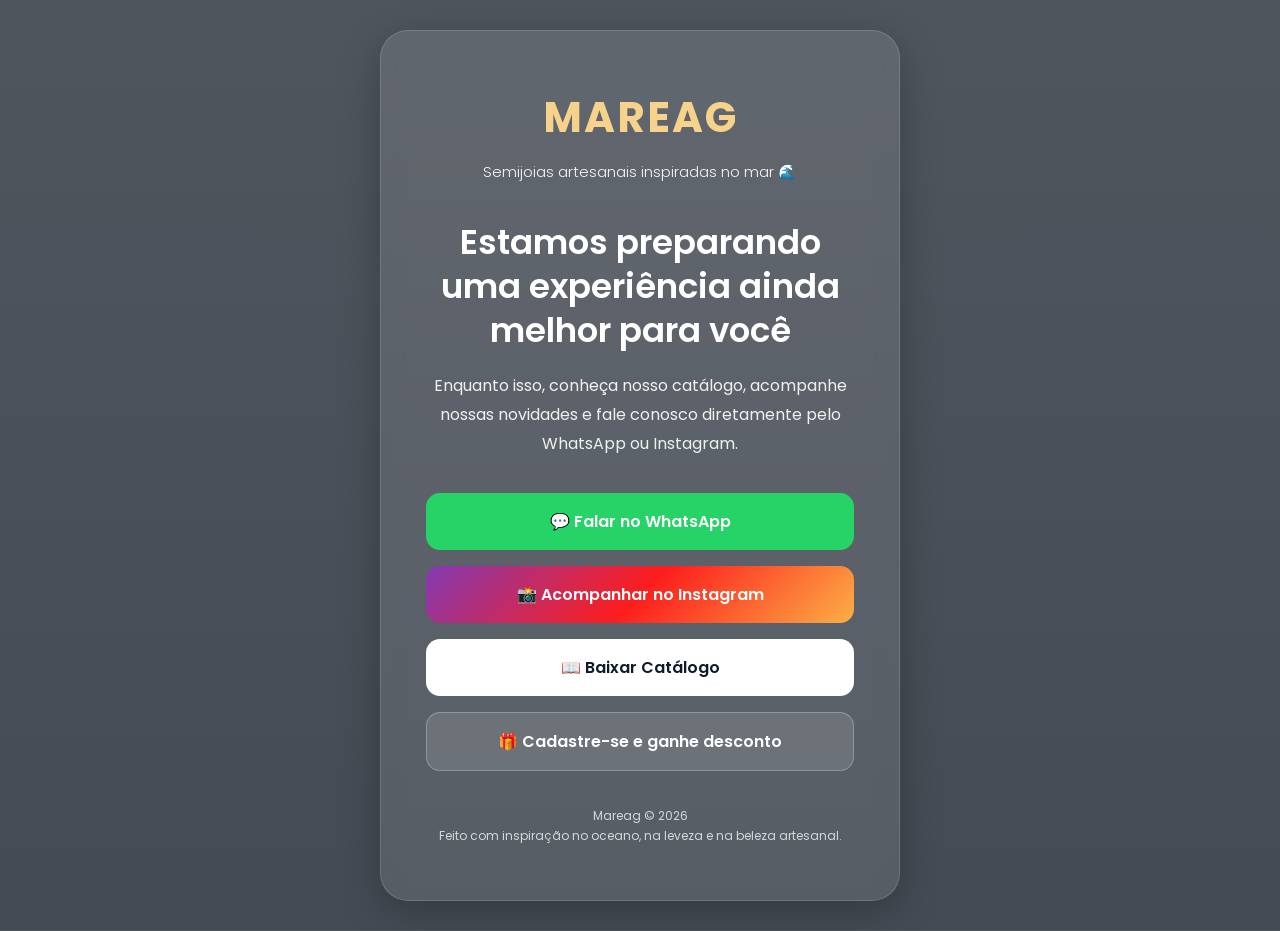
==== index.html @ 8bbeb63e "Restaura versão correta Mareag" ====
<!DOCTYPE html>
<html lang="pt-BR">
<head>
    
    <meta charset="UTF-8" />
    <meta name="viewport" content="width=device-width, initial-scale=1.0" />
    
    <title>Mareag | Semijoias Artesanais</title>
    
    <link rel="stylesheet" href="assets/css/style.css?ver080526">
    <meta name="description" content="Semijoias artesanais inspiradas no mar. Conheça o catálogo da Mareag e fale conosco pelo WhatsApp." />

    <link rel="preconnect" href="https://fonts.googleapis.com">
    <link href="https://fonts.googleapis.com/css2?family=Poppins:wght@300;400;500;600;700&display=swap" rel="stylesheet">

    
</head>

<body>

    <section class="hero">

        <div class="overlay-card">

            <div class="logo">
                MAREAG
            </div>

            <div class="subtitle">
                Semijoias artesanais inspiradas no mar 🌊
            </div>

            <h1 class="main-title">
                Estamos preparando uma experiência ainda melhor para você
            </h1>

            <p class="description">

                Enquanto isso, conheça nosso catálogo, acompanhe nossas novidades
                e fale conosco diretamente pelo WhatsApp ou Instagram.

            </p>

            <div class="cta-container">

                <!-- WHATSAPP -->

                <a
                    href="https://wa.me/5511999999999?text=Olá%20🌊%20Vim%20pelo%20site%20da%20Mareag"
                    target="_blank"
                    class="btn btn-whatsapp"
                >
                    💬 Falar no WhatsApp
                </a>

                <!-- INSTAGRAM -->

                <a
                    href="https://instagram.com/_mareag"
                    target="_blank"
                    class="btn btn-instagram"
                >
                    📸 Acompanhar no Instagram
                </a>

                <!-- CATÁLOGO -->

                <a
                    href="assets/catalogo/catalogo.pdf"
                    target="_blank"
                    class="btn btn-catalogo"
                >
                    📖 Baixar Catálogo
                </a>

                <!-- DESCONTO -->

                <a
                    href="#"
                    class="btn btn-desconto"
                >
                    🎁 Cadastre-se e ganhe desconto
                </a>

            </div>

            <div class="footer-text">

                Mareag © 2026 <br>
                Feito com inspiração no oceano, na leveza e na beleza artesanal.

            </div>

        </div>

    </section>
    <script src="assets/js/script.js"></script>
</body>
</html>
---- assets/css/style.css ----
* {
  margin: 0;
  padding: 0;
  box-sizing: border-box;
}
/*corrigir branch */
.hero {
  width: 100%;
  min-height: 100vh;

  background:
    linear-gradient(rgba(8, 18, 32, 0.65), rgba(8, 18, 32, 0.7)),
    url("assets/img/orla02.webp");

  background-size: cover;
  background-position: center;
  background-repeat: no-repeat;

  display: flex;
  align-items: center;
  justify-content: center;

  padding: 30px 20px;
}

body {
  font-family: "Poppins", sans-serif;
  background: #f8f5f0;
  color: #ffffff;
  min-height: 100vh;
  overflow-x: hidden;
}

.overlay-card {
  width: 100%;
  max-width: 520px;

  background: rgba(255, 255, 255, 0.1);

  backdrop-filter: blur(10px);

  border: 1px solid rgba(255, 255, 255, 0.15);

  border-radius: 28px;

  padding: 40px 28px;

  text-align: center;

  box-shadow: 0 10px 40px rgba(0, 0, 0, 0.25);
}

.logo {
  font-size: 42px;
  font-weight: 700;
  letter-spacing: 2px;

  margin-bottom: 10px;

  color: #f6d28b;
}

.subtitle {
  font-size: 15px;
  font-weight: 300;
  line-height: 1.7;

  color: #f5f5f5;

  margin-bottom: 35px;
}

.main-title {
  font-size: 28px;
  line-height: 1.3;
  font-weight: 600;

  margin-bottom: 20px;
}

.description {
  font-size: 15px;
  line-height: 1.8;

  color: #f0f0f0;

  margin-bottom: 35px;
}

.cta-container {
  display: flex;
  flex-direction: column;
  gap: 16px;
}

.btn {
  width: 100%;

  text-decoration: none;

  padding: 16px 20px;

  border-radius: 14px;

  font-size: 15px;
  font-weight: 600;

  transition: 0.3s ease;

  display: flex;
  align-items: center;
  justify-content: center;

  gap: 10px;
}

.btn-whatsapp {
  background: #25d366;
  color: #ffffff;
}

.btn-whatsapp:hover {
  transform: translateY(-2px);
  opacity: 0.95;
}

.btn-instagram {
  background: linear-gradient(135deg, #833ab4, #fd1d1d, #fcaf45);

  color: #ffffff;
}

.btn-instagram:hover {
  transform: translateY(-2px);
  opacity: 0.95;
}

.btn-catalogo {
  background: #ffffff;
  color: #0d1b2a;
}

.btn-catalogo:hover {
  transform: translateY(-2px);
}

.btn-desconto {
  background: rgba(255, 255, 255, 0.12);

  border: 1px solid rgba(255, 255, 255, 0.25);

  color: #ffffff;
}

.btn-desconto:hover {
  background: rgba(255, 255, 255, 0.18);

  transform: translateY(-2px);
}

.footer-text {
  margin-top: 35px;

  font-size: 12px;

  color: rgba(255, 255, 255, 0.75);

  line-height: 1.6;
}

@media (min-width: 768px) {
  .overlay-card {
    padding: 55px 45px;
  }

  .main-title {
    font-size: 34px;
  }

  .description {
    font-size: 16px;
  }

  .btn {
    font-size: 16px;
  }
}

@media(max-width:768px){

    .overlay-card{

        width:92%;

        background:rgba(10,20,35,0.28);

        backdrop-filter:blur(4px);

        border:1px solid rgba(255,255,255,0.10);
    }

    .hero{

        background-position:center center;
    }

    .btn{

        font-size:13px;

        padding:14px 12px;

        gap:6px;
    }

    .btn-desconto{

    white-space:nowrap;
}

}
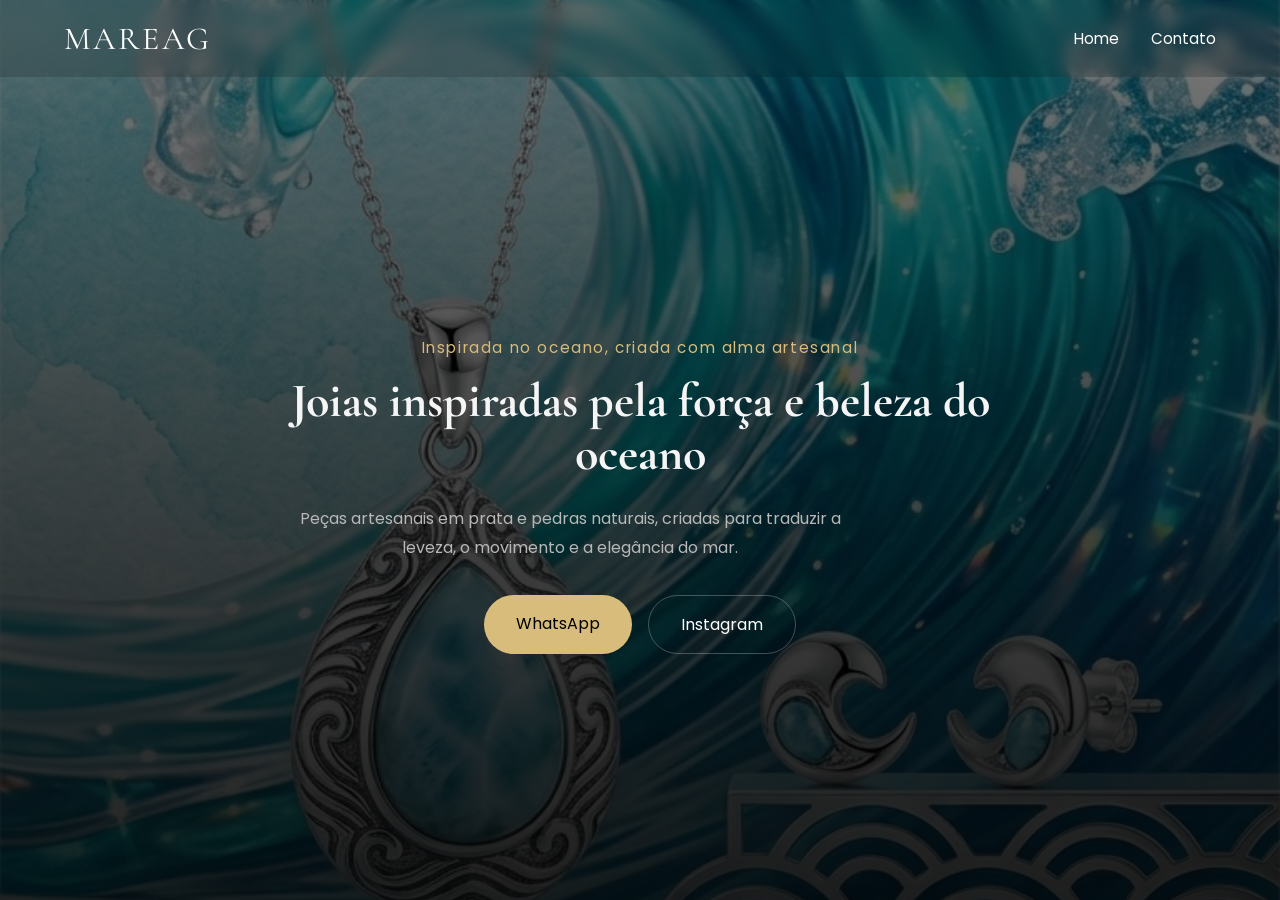
==== commit 122ac13f: "Release v2 - Home simplificada e contato separado" ====
--- a/index.html
+++ b/index.html
@@ -1,99 +1,236 @@
 <!DOCTYPE html>
 <html lang="pt-BR">
+
 <head>
-    
+
+    <!-- =========================================================
+    MAREAG V2
+    Estrutura semântica + mobile first + preparada para expansão
+    ========================================================== -->
+
     <meta charset="UTF-8" />
-    <meta name="viewport" content="width=device-width, initial-scale=1.0" />
-    
-    <title>Mareag | Semijoias Artesanais</title>
-    
-    <link rel="stylesheet" href="assets/css/style.css?ver080526">
-    <meta name="description" content="Semijoias artesanais inspiradas no mar. Conheça o catálogo da Mareag e fale conosco pelo WhatsApp." />
-
+
+    <meta
+        name="viewport"
+        content="width=device-width, initial-scale=1.0"
+    />
+
+    <title>Mareag | Semijoias Artesanais Inspiradas no Oceano</title>
+
+    <meta
+        name="description"
+        content="Semijoias artesanais inspiradas no mar, em Maresias e na beleza natural das pedras."
+    />
+
+    <!-- =========================================================
+    FONTES
+    ========================================================== -->
+
+    <!-- Títulos elegantes -->
     <link rel="preconnect" href="https://fonts.googleapis.com">
-    <link href="https://fonts.googleapis.com/css2?family=Poppins:wght@300;400;500;600;700&display=swap" rel="stylesheet">
-
-    
+
+    <link
+        href="https://fonts.googleapis.com/css2?family=Cormorant+Garamond:wght@400;500;600;700&display=swap"
+        rel="stylesheet"
+    >
+
+    <!-- Textos -->
+    <link
+        href="https://fonts.googleapis.com/css2?family=Poppins:wght@300;400;500;600&display=swap"
+        rel="stylesheet"
+    >
+
+    <!-- CSS -->
+    <link rel="stylesheet" href="assets/css/style.css">
+
 </head>
 
 <body>
 
-    <section class="hero">
-
-        <div class="overlay-card">
-
-            <div class="logo">
+    <!-- =========================================================
+    HEADER / MENU
+    ========================================================== -->
+
+    <header class="header">
+
+        <div class="container nav-container">
+
+            <!-- LOGO -->
+            <a href="#" class="logo">
                 MAREAG
+            </a>
+
+            <!-- MENU DESKTOP -->
+            <nav class="nav-desktop">
+
+                <a href="#home">Home</a>
+                <!--
+                <a href="#colecoes">Coleções</a>
+
+                <a href="#atelier">Atelier</a>
+
+                <a href="#experiencia">Experiência</a>
+
+                <a href="#galeria">Galeria</a>
+                
+                <a href="#contato">Contato</a>
+                -->
+                <a href="contato.html">Contato</a>
+
+            </nav>
+
+            <!-- BOTÃO MENU MOBILE -->
+            <button
+                class="menu-toggle"
+                id="menuToggle"
+                aria-label="Abrir Menu"
+            >
+                ☰
+            </button>
+
+        </div>
+
+        <!-- MENU MOBILE -->
+        <nav class="mobile-menu" id="mobileMenu">
+
+            <a href="#home">Home</a>
+            <!--
+            <a href="#colecoes">Coleções</a>
+
+            <a href="#atelier">Atelier</a>
+
+            <a href="#experiencia">Experiência</a>
+
+            <a href="#galeria">Galeria</a>
+        
+            <a href="#contato">Contato</a>
+            -->
+            <a href="contato.html">Contato</a>
+
+        </nav>
+
+    </header>
+
+    <!-- =========================================================
+    MAIN
+    ========================================================== -->
+
+    <main>
+
+        <!-- =====================================================
+        HERO
+        ====================================================== -->
+
+        <section class="hero" id="home">
+
+            <!--
+            SUGESTÃO IMAGEM HERO:
+
+            MOBILE:
+            1080x1920
+            vertical
+            praia + fim de tarde + lifestyle
+
+            DESKTOP:
+            1920x1080
+
+            TV:
+            2560x1440 ou 4K leve
+
+            FORMATOS:
+            WEBP ou AVIF
+            -->
+
+            <div class="hero-overlay"></div>
+
+            <div class="hero-content container">
+
+                <p class="hero-subtitle">
+                    Inspirada no oceano, criada com alma artesanal
+                </p>
+
+                <h1>
+                    Joias inspiradas pela força e beleza do oceano
+                </h1>
+
+                <p class="hero-description">
+
+                    Peças artesanais em prata e pedras naturais,
+                    criadas para traduzir a leveza, o movimento
+                    e a elegância do mar.
+
+                </p>
+
+                <div class="hero-buttons">
+
+                    <a
+                        href="https://wa.me/5511993221090"
+                        target="_blank"
+                        class="btn btn-primary"
+                    >
+                        WhatsApp
+                    </a>
+
+                    <a
+                        href="https://instagram.com"
+                        target="_blank"
+                        class="btn btn-secondary"
+                    >
+                        Instagram
+                    </a>
+
+                </div>
+
             </div>
 
-            <div class="subtitle">
-                Semijoias artesanais inspiradas no mar 🌊
-            </div>
-
-            <h1 class="main-title">
-                Estamos preparando uma experiência ainda melhor para você
-            </h1>
-
-            <p class="description">
-
-                Enquanto isso, conheça nosso catálogo, acompanhe nossas novidades
-                e fale conosco diretamente pelo WhatsApp ou Instagram.
-
+        </section>
+
+
+
+    </main>
+
+    <!-- =========================================================
+    FOOTER
+    ========================================================== -->
+<!--
+    <footer class="footer" id="contato">
+
+        <div class="container">
+
+            <h2>MAREAG</h2>
+
+            <p>
+                Inspirada no oceano. Criada artesanalmente.
             </p>
 
-            <div class="cta-container">
-
-                <!-- WHATSAPP -->
+            <div class="footer-buttons">
 
                 <a
-                    href="https://wa.me/5511999999999?text=Olá%20🌊%20Vim%20pelo%20site%20da%20Mareag"
+                    href="https://wa.me/5511993221090"
                     target="_blank"
-                    class="btn btn-whatsapp"
                 >
-                    💬 Falar no WhatsApp
+                    WhatsApp
                 </a>
-
-                <!-- INSTAGRAM -->
 
                 <a
                     href="https://instagram.com/_mareag"
                     target="_blank"
-                    class="btn btn-instagram"
                 >
-                    📸 Acompanhar no Instagram
+                    Instagram
                 </a>
 
-                <!-- CATÁLOGO -->
-
-                <a
-                    href="assets/catalogo/catalogo.pdf"
-                    target="_blank"
-                    class="btn btn-catalogo"
-                >
-                    📖 Baixar Catálogo
-                </a>
-
-                <!-- DESCONTO -->
-
-                <a
-                    href="#"
-                    class="btn btn-desconto"
-                >
-                    🎁 Cadastre-se e ganhe desconto
-                </a>
-
             </div>
 
-            <div class="footer-text">
-
-                Mareag © 2026 <br>
-                Feito com inspiração no oceano, na leveza e na beleza artesanal.
-
-            </div>
+            <small>
+                Mareag © 2026
+            </small>
 
         </div>
 
-    </section>
+    </footer>
+-->
+    <!-- JS -->
     <script src="assets/js/script.js"></script>
+
 </body>
 </html>
--- a/assets/css/style.css
+++ b/assets/css/style.css
@@ -1,222 +1,762 @@
-* {
-  margin: 0;
-  padding: 0;
-  box-sizing: border-box;
-}
-/*corrigir branch */
-.hero {
-  width: 100%;
-  min-height: 100vh;
-
-  background:
-    linear-gradient(rgba(8, 18, 32, 0.65), rgba(8, 18, 32, 0.7)),
-    url("assets/img/orla02.webp");
-
-  background-size: cover;
-  background-position: center;
-  background-repeat: no-repeat;
-
-  display: flex;
-  align-items: center;
-  justify-content: center;
-
-  padding: 30px 20px;
-}
-
-body {
-  font-family: "Poppins", sans-serif;
-  background: #f8f5f0;
-  color: #ffffff;
-  min-height: 100vh;
-  overflow-x: hidden;
-}
-
-.overlay-card {
-  width: 100%;
-  max-width: 520px;
-
-  background: rgba(255, 255, 255, 0.1);
-
-  backdrop-filter: blur(10px);
-
-  border: 1px solid rgba(255, 255, 255, 0.15);
-
-  border-radius: 28px;
-
-  padding: 40px 28px;
-
-  text-align: center;
-
-  box-shadow: 0 10px 40px rgba(0, 0, 0, 0.25);
-}
-
-.logo {
-  font-size: 42px;
-  font-weight: 700;
-  letter-spacing: 2px;
-
-  margin-bottom: 10px;
-
-  color: #f6d28b;
-}
-
-.subtitle {
-  font-size: 15px;
-  font-weight: 300;
-  line-height: 1.7;
-
-  color: #f5f5f5;
-
-  margin-bottom: 35px;
-}
-
-.main-title {
-  font-size: 28px;
-  line-height: 1.3;
-  font-weight: 600;
-
-  margin-bottom: 20px;
-}
-
-.description {
-  font-size: 15px;
-  line-height: 1.8;
-
-  color: #f0f0f0;
-
-  margin-bottom: 35px;
-}
-
-.cta-container {
-  display: flex;
-  flex-direction: column;
-  gap: 16px;
-}
-
-.btn {
-  width: 100%;
-
-  text-decoration: none;
-
-  padding: 16px 20px;
-
-  border-radius: 14px;
-
-  font-size: 15px;
-  font-weight: 600;
-
-  transition: 0.3s ease;
-
-  display: flex;
-  align-items: center;
-  justify-content: center;
-
-  gap: 10px;
-}
-
-.btn-whatsapp {
-  background: #25d366;
-  color: #ffffff;
-}
-
-.btn-whatsapp:hover {
-  transform: translateY(-2px);
-  opacity: 0.95;
-}
-
-.btn-instagram {
-  background: linear-gradient(135deg, #833ab4, #fd1d1d, #fcaf45);
-
-  color: #ffffff;
-}
-
-.btn-instagram:hover {
-  transform: translateY(-2px);
-  opacity: 0.95;
-}
-
-.btn-catalogo {
-  background: #ffffff;
-  color: #0d1b2a;
-}
-
-.btn-catalogo:hover {
-  transform: translateY(-2px);
-}
-
-.btn-desconto {
-  background: rgba(255, 255, 255, 0.12);
-
-  border: 1px solid rgba(255, 255, 255, 0.25);
-
-  color: #ffffff;
-}
-
-.btn-desconto:hover {
-  background: rgba(255, 255, 255, 0.18);
-
-  transform: translateY(-2px);
-}
-
-.footer-text {
-  margin-top: 35px;
-
-  font-size: 12px;
-
-  color: rgba(255, 255, 255, 0.75);
-
-  line-height: 1.6;
-}
-
-@media (min-width: 768px) {
-  .overlay-card {
-    padding: 55px 45px;
-  }
-
-  .main-title {
-    font-size: 34px;
-  }
-
-  .description {
-    font-size: 16px;
-  }
-
-  .btn {
-    font-size: 16px;
-  }
-}
-
-@media(max-width:768px){
-
-    .overlay-card{
-
-        width:92%;
-
-        background:rgba(10,20,35,0.28);
-
-        backdrop-filter:blur(4px);
-
-        border:1px solid rgba(255,255,255,0.10);
+/* =========================================================
+RESET
+========================================================= */
+
+*{
+    margin:0;
+    padding:0;
+    box-sizing:border-box;
+}
+
+/* =========================================================
+VARIÁVEIS
+========================================================= */
+
+:root{
+
+    --bg-dark:#0f1115;
+
+    --bg-soft:#171a20;
+
+    --text:#f5f5f5;
+
+    --text-soft:#b8b8b8;
+
+    --gold:#d7bc7b;
+
+    --overlay:rgba(0,0,0,0.45);
+
+    --transition:0.35s ease;
+
+    --max-width:1280px;
+}
+
+/* =========================================================
+BODY
+========================================================= */
+
+body{
+
+    font-family:'Poppins',sans-serif;
+
+    background:var(--bg-dark);
+
+    color:var(--text);
+
+    overflow-x:hidden;
+}
+
+/* =========================================================
+CONTAINER
+========================================================= */
+
+.container{
+
+    width:90%;
+
+    max-width:var(--max-width);
+
+    margin:auto;
+}
+
+/* =========================================================
+HEADER
+========================================================= */
+
+.header{
+
+    position:fixed;
+
+    width:100%;
+
+    top:0;
+
+    left:0;
+
+    z-index:999;
+
+    padding:1.2rem 0;
+
+    backdrop-filter:blur(8px);
+
+    background:rgba(0,0,0,0.15);
+}
+
+.nav-container{
+
+    display:flex;
+
+    align-items:center;
+
+    justify-content:space-between;
+}
+
+.logo{
+
+    font-family:'Cormorant Garamond',serif;
+
+    font-size:2rem;
+
+    text-decoration:none;
+
+    color:white;
+
+    letter-spacing:0.15rem;
+}
+
+/* =========================================================
+MENU DESKTOP
+========================================================= */
+
+.nav-desktop{
+
+    display:none;
+
+    gap:2rem;
+}
+
+.nav-desktop a{
+
+    text-decoration:none;
+
+    color:white;
+
+    font-size:0.95rem;
+
+    transition:var(--transition);
+}
+
+.nav-desktop a:hover{
+
+    color:var(--gold);
+}
+
+/* =========================================================
+MENU MOBILE
+========================================================= */
+
+.menu-toggle{
+
+    background:none;
+
+    border:none;
+
+    color:white;
+
+    font-size:2rem;
+
+    cursor:pointer;
+}
+
+.mobile-menu{
+
+    display:none;
+
+    flex-direction:column;
+
+    /*padding:1rem 2rem 2rem 2rem;*/
+    padding:0 2rem 2rem;
+    /*margin-top:78px;*/
+    top:78px;
+    position:fixed;
+    left:0;
+    width:100%;
+    z-index:998;
+
+    text-align:center;
+
+    background:
+    linear-gradient(
+        180deg,
+        rgba(4,32,38,.98),
+        rgba(8,18,22,.98)
+    );
+
+
+}
+
+.mobile-menu.active{
+
+    display:flex;
+}
+
+.mobile-menu a{
+
+    color:white;
+
+    text-decoration:none;
+
+    padding:1rem 0;
+
+    border-bottom:1px solid rgba(255,255,255,0.08);
+}
+
+/* =========================================================
+HERO
+========================================================= */
+
+.hero{
+
+    position:relative;
+
+    /*min-height:100vh;*/
+    height:100vh;
+    padding-top:90px;
+
+    display:flex;
+
+    align-items:center;
+
+    background:
+    linear-gradient(
+        rgba(0,0,0,0.35),
+        rgba(0,0,0,0.65)
+    ),
+    url('/assets/img/hero-mobile.jpg');
+
+    background-size:cover;
+
+    /*background-position:center center;*/
+    background-position:left center;
+
+    background-repeat:no-repeat;
+}
+/*
+SUGESTÕES HERO:
+
+MOBILE:
+hero-mobile.webp
+
+DESKTOP:
+hero-desktop.webp
+
+TV:
+hero-tv.webp
+*/
+
+.hero-overlay{
+
+    position:absolute;
+
+    inset:0;
+
+    background:
+    linear-gradient(
+        rgba(0,0,0,0.35),
+        rgba(0,0,0,0.70)
+    );
+}
+
+.hero-content{
+
+    max-width:700px;
+    margin:0 auto;
+    text-align:center;
+    position:relative;
+
+    z-index:2;
+}
+
+.hero-subtitle{
+
+    color:var(--gold);
+
+    margin-bottom:1rem;
+
+    font-size:0.95rem;
+
+    letter-spacing:0.1rem;
+}
+
+.hero h1{
+
+    font-family:'Cormorant Garamond',serif;
+
+    font-size:3rem;
+
+    line-height:1.1;
+
+    margin-bottom:1.5rem;
+}
+
+.hero-description{
+
+    max-width:35rem;
+
+    line-height:1.8;
+
+    color:var(--text-soft);
+
+    margin-bottom:2rem;
+}
+
+/* =========================================================
+BOTÕES
+========================================================= */
+
+.hero-buttons{
+
+    display:flex;
+
+    flex-wrap:wrap;
+
+    gap:1rem;
+
+    justify-content:center;
+}
+
+.btn{
+
+    padding:1rem 2rem;
+
+    border-radius:999px;
+
+    text-decoration:none;
+
+    transition:var(--transition);
+}
+
+.btn-primary{
+
+    background:var(--gold);
+
+    color:black;
+}
+
+.btn-secondary{
+
+    border:1px solid rgba(255,255,255,0.25);
+
+    color:white;
+}
+
+.btn:hover{
+
+    transform:translateY(-3px);
+}
+
+/* =========================================================
+SECTIONS
+========================================================= */
+
+.section{
+
+    padding:6rem 0;
+}
+
+.section-title{
+
+    text-align:center;
+
+    margin-bottom:4rem;
+}
+
+.section-title span{
+
+    color:var(--gold);
+
+    text-transform:uppercase;
+
+    letter-spacing:0.1rem;
+}
+
+.section-title h2{
+
+    font-family:'Cormorant Garamond',serif;
+
+    font-size:2.8rem;
+
+    margin-top:1rem;
+}
+
+/* =========================================================
+COLEÇÕES
+========================================================= */
+
+.collection-grid{
+
+    display:grid;
+
+    gap:2rem;
+}
+
+.collection-card{
+
+    background:var(--bg-soft);
+
+    border-radius:1.5rem;
+
+    overflow:hidden;
+
+    transition:var(--transition);
+}
+
+.collection-card:hover{
+
+    transform:translateY(-5px);
+}
+
+.collection-card img{
+
+    width:100%;
+
+    height:22rem;
+
+    object-fit:cover;
+}
+
+.card-content{
+
+    padding:2rem;
+}
+
+.card-content h3{
+
+    margin-bottom:1rem;
+}
+
+.card-content a{
+
+    color:var(--gold);
+
+    text-decoration:none;
+}
+
+/* =========================================================
+ATELIER
+========================================================= */
+
+.atelier-grid{
+
+    display:grid;
+
+    gap:3rem;
+
+    align-items:center;
+}
+
+.atelier-image img{
+
+    width:100%;
+
+    border-radius:2rem;
+}
+
+.atelier-text span{
+
+    color:var(--gold);
+}
+
+.atelier-text h2{
+
+    font-family:'Cormorant Garamond',serif;
+
+    font-size:2.5rem;
+
+    margin:1rem 0;
+}
+
+.atelier-text p{
+
+    color:var(--text-soft);
+
+    line-height:1.9;
+}
+
+/* =========================================================
+EXPERIENCE
+========================================================= */
+
+.experience-grid{
+
+    display:grid;
+
+    gap:2rem;
+}
+
+.experience-card img{
+
+    width:100%;
+
+    height:28rem;
+
+    object-fit:cover;
+
+    border-radius:1.5rem;
+}
+
+/* =========================================================
+GALERIA
+========================================================= */
+
+.gallery-grid{
+
+    columns:2;
+    gap:1rem;
+}
+
+.gallery-grid img{
+
+    width:100%;
+
+    margin-bottom:1rem;
+
+    border-radius:1rem;
+}
+
+/* =========================================================
+FOOTER
+========================================================= */
+
+.footer{
+
+    padding:4rem 0;
+
+    background:#0b0d11;
+
+    text-align:center;
+}
+
+.footer h2{
+
+    font-family:'Cormorant Garamond',serif;
+
+    font-size:2.5rem;
+
+    margin-bottom:1rem;
+}
+
+.footer p{
+
+    color:var(--text-soft);
+
+    margin-bottom:2rem;
+}
+
+.footer-buttons{
+
+    display:flex;
+
+    justify-content:center;
+
+    gap:1rem;
+
+    flex-wrap:wrap;
+
+    margin-bottom:2rem;
+}
+
+.footer-buttons a{
+
+    color:white;
+
+    text-decoration:none;
+
+    border:1px solid rgba(255,255,255,0.15);
+
+    padding:0.9rem 1.5rem;
+
+    border-radius:999px;
+}
+
+/* =========================================================
+ANIMAÇÕES
+========================================================= */
+
+.reveal{
+
+    opacity:0;
+
+    transform:translateY(40px);
+
+    transition:1s ease;
+}
+
+.reveal.active{
+
+    opacity:1;
+
+    transform:translateY(0);
+}
+
+/* =========================================================
+TABLETS
+768px+
+========================================================= */
+
+@media(min-width:768px){
+
+    .collection-grid{
+
+        grid-template-columns:repeat(2,1fr);
+    }
+
+    .experience-grid{
+
+        grid-template-columns:repeat(2,1fr);
+    }
+
+    .gallery-grid{
+
+        columns:3;
+    }
+}
+
+/* =========================================================
+DESKTOP
+1024px+
+========================================================= */
+
+@media(min-width:1024px){
+
+    .menu-toggle{
+
+        display:none;
+    }
+
+    .nav-desktop{
+
+        display:flex;
     }
 
     .hero{
 
-        background-position:center center;
-    }
-
-    .btn{
-
-        font-size:13px;
-
-        padding:14px 12px;
-
-        gap:6px;
-    }
-
-    .btn-desconto{
-
-    white-space:nowrap;
-}
-
-}
-
+        background:
+        linear-gradient(
+            rgba(0,0,0,.25),
+            rgba(0,0,0,.55)
+        ),
+        url('../img/hero-desktop.jpg');
+
+        background-size:cover;
+
+        /*background-position:center center;*/
+        background-position:left center;
+
+        background-repeat:no-repeat;
+    }
+
+    .collection-grid{
+
+        grid-template-columns:repeat(3,1fr);
+    }
+
+    .atelier-grid{
+
+        grid-template-columns:1fr 1fr;
+    }
+
+    .experience-grid{
+
+        grid-template-columns:repeat(3,1fr);
+    }
+
+    .gallery-grid{
+
+        columns:4;
+    }
+}
+
+/* =========================================================
+TVS / ULTRAWIDE
+1600px+
+========================================================= */
+
+@media(min-width:1600px){
+
+    .hero{
+
+        background:
+        url('../img/hero-tv.webp');
+
+        background-size:cover;
+
+        background-position:center;
+    }
+
+    .hero h1{
+
+        font-size:5rem;
+    }
+
+    .section-title h2{
+
+        font-size:4rem;
+    }
+
+    .container{
+
+        max-width:1500px;
+    }
+}
+
+form{
+
+    display:flex;
+
+    flex-direction:column;
+
+    gap:1rem;
+
+    max-width:700px;
+
+    margin:auto;
+
+    width:90%;
+}
+
+input,
+textarea{
+
+    padding:1rem;
+
+    border:none;
+
+    border-radius:12px;
+
+    font-family:'Poppins',sans-serif;
+}
+
+textarea{
+
+    resize:vertical;
+}
+
+.contato-page{
+
+    min-height:100vh;
+
+    padding-top:120px;
+
+    padding-bottom:40px;
+
+    background:
+    radial-gradient(
+        circle at top center,
+        rgba(22,90,95,.35),
+        rgba(15,17,21,1) 60%
+    );
+}
+
+@media(max-width:767px){
+
+    .hero h1{
+
+        font-size:2.2rem;
+    }
+
+    .hero-description{
+
+        font-size:.95rem;
+    }
+
+}
+
+@media(max-width:1023px){
+
+    .hero-content{
+
+        text-align:center;
+    }
+
+}
